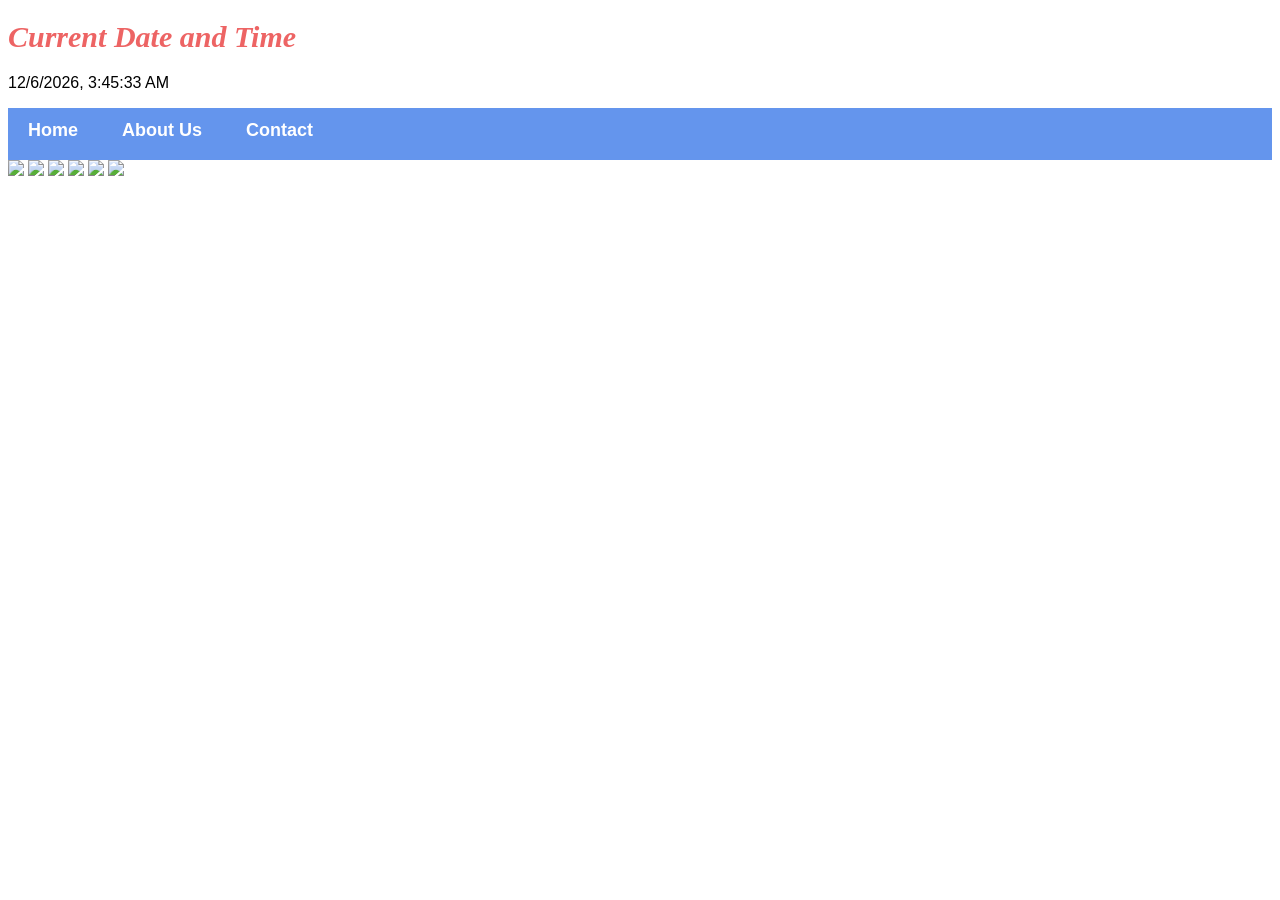
==== index.html @ 1e79cbae "Fix image paths and links, add script.js" ====
<!DOCTYPE html>
<html>
      <head>
           <link rel="stylesheet" href="style.css">
      </head>

      <body>
        <h1>Current Date and Time</h1>
    <p id="datetime"></p>

    <!-- Include JavaScript at the end of the body -->
    <script src="script.js"></script>
        <div id="menu">
     <a href="index.html">Home</a>
     <a href="about.html">About Us</a>
     <a href="contact.html">Contact</a>
</div>
          <div class="gallery">
            <a href="avenger-1.html"><img src="images/avengers_01.jpg" /></a>
            <a href="avenger-2.html"><img src="images/avengers_02.jpg" /></a>
            <a href="avenger-3.html"><img src="images/avengers_03.jpg" /></a>
            <a href="Avenger-4.html"><img src="images/avengers_04.jpg" /></a>
            <a href="Avenger-5.html"><img src="images/avengers_05.jpg" /></a>
            <a href="Avenger-6.html"><img src="images/avengers_06.jpg" /></a>
          </div>
      </body>
</html>
---- style.css ----
.gallery img{
    width: 100%;
}
h1{
    font-family: Impact, fantasy;
    text-align: left;
    font-size: 30px;
    color: rgb(237, 100, 100);
    font-style: italic;
}

.moving-text {
    display: inline-block;
    white-space: nowrap;
    overflow: hidden;
    animation: scroll-text 10s linear infinite;
}

@keyframes scroll-text {
    from {
        transform: translateX(100%);
    }
    to {
        transform: translateX(-100%);
    }
}

h2{
    font-family: Impact, fantasy;
    text-align: center;
    font-size: 30px;
    color: cornflowerblue;
    font-style: italic;
}

h4{
     font-family: Impact, fantasy;
    font-size: 20px;
    color: cornflowerblue;
    font-style: italic;
}

p{
    font-family: Helvetica, sans-serif;
}

#menu{
      width:100%;
      height:40px;
      background-color: cornflowerblue;
      padding-top: 12px;
}

#menu a{
      color:#ffffff;
      font-family: Helvetica, sans-serif;
      font-size: 18px;
      text-decoration:none;
      font-weight: 800;

      padding-left: 20px;
      padding-right: 20px;
}

#menu a:hover{
       color: #5077bd;
       }
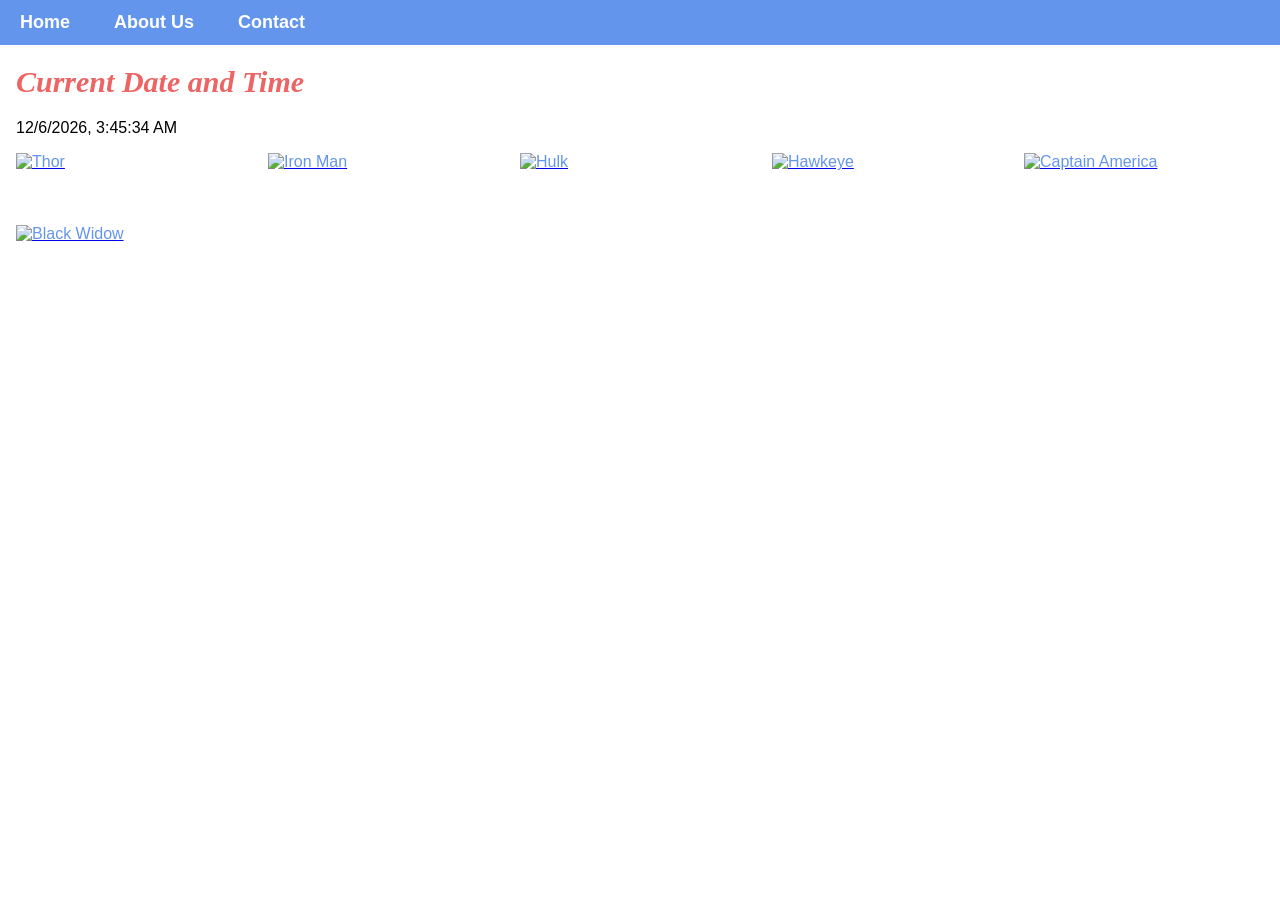
==== commit 7a601f78: "Add files via upload" ====
--- a/index.html
+++ b/index.html
@@ -1,27 +1,27 @@
-<!DOCTYPE html>
-<html>
-      <head>
-           <link rel="stylesheet" href="style.css">
-      </head>
-
-      <body>
-        <h1>Current Date and Time</h1>
-    <p id="datetime"></p>
-
-    <!-- Include JavaScript at the end of the body -->
-    <script src="script.js"></script>
-        <div id="menu">
-     <a href="index.html">Home</a>
-     <a href="about.html">About Us</a>
-     <a href="contact.html">Contact</a>
-</div>
-          <div class="gallery">
-            <a href="avenger-1.html"><img src="images/avengers_01.jpg" /></a>
-            <a href="avenger-2.html"><img src="images/avengers_02.jpg" /></a>
-            <a href="avenger-3.html"><img src="images/avengers_03.jpg" /></a>
-            <a href="Avenger-4.html"><img src="images/avengers_04.jpg" /></a>
-            <a href="Avenger-5.html"><img src="images/avengers_05.jpg" /></a>
-            <a href="Avenger-6.html"><img src="images/avengers_06.jpg" /></a>
-          </div>
-      </body>
-</html>+<!DOCTYPE html>
+<html lang="en">
+  <head>
+    <meta charset="UTF-8">
+    <meta name="viewport" content="width=device-width, initial-scale=1">
+    <title>Home | CompuKids</title>
+    <link rel="stylesheet" href="style.css">
+  </head>
+  <body>
+    <div id="menu">
+      <a href="index.html">Home</a>
+      <a href="about.html">About Us</a>
+      <a href="contact.html">Contact</a>
+    </div>
+    <h1>Current Date and Time</h1>
+    <p id="datetime"></p>
+    <div class="gallery">
+      <a href="avenger-1.html"><img src="images/avengers_01.jpg" alt="Thor"></a>
+      <a href="avenger-2.html"><img src="images/avengers_02.jpg" alt="Iron Man"></a>
+      <a href="avenger-3.html"><img src="images/avengers_03.jpg" alt="Hulk"></a>
+      <a href="Avenger-4.html"><img src="images/avengers_04.jpg" alt="Hawkeye"></a>
+      <a href="Avenger-5.html"><img src="images/avengers_05.jpg" alt="Captain America"></a>
+      <a href="Avenger-6.html"><img src="images/avengers_06.jpg" alt="Black Widow"></a>
+    </div>
+    <script src="script.js"></script>
+  </body>
+</html>
--- a/style.css
+++ b/style.css
@@ -1,67 +1,93 @@
-.gallery img{
-    width: 100%;
-}
-h1{
-    font-family: Impact, fantasy;
-    text-align: left;
-    font-size: 30px;
-    color: rgb(237, 100, 100);
-    font-style: italic;
-}
-
-.moving-text {
-    display: inline-block;
-    white-space: nowrap;
-    overflow: hidden;
-    animation: scroll-text 10s linear infinite;
-}
-
-@keyframes scroll-text {
-    from {
-        transform: translateX(100%);
-    }
-    to {
-        transform: translateX(-100%);
-    }
-}
-
-h2{
-    font-family: Impact, fantasy;
-    text-align: center;
-    font-size: 30px;
-    color: cornflowerblue;
-    font-style: italic;
-}
-
-h4{
-     font-family: Impact, fantasy;
-    font-size: 20px;
-    color: cornflowerblue;
-    font-style: italic;
-}
-
-p{
-    font-family: Helvetica, sans-serif;
-}
-
-#menu{
-      width:100%;
-      height:40px;
-      background-color: cornflowerblue;
-      padding-top: 12px;
-}
-
-#menu a{
-      color:#ffffff;
-      font-family: Helvetica, sans-serif;
-      font-size: 18px;
-      text-decoration:none;
-      font-weight: 800;
-
-      padding-left: 20px;
-      padding-right: 20px;
-}
-
-#menu a:hover{
-       color: #5077bd;
-       }
+body{
+    margin: 0;
+}
+
+body > *:not(#menu){
+    margin-left: 16px;
+    margin-right: 16px;
+}
+
+.gallery{
+    display: grid;
+    grid-template-columns: repeat(auto-fill, minmax(220px, 1fr));
+    gap: 12px;
+}
+
+.gallery.single{
+    grid-template-columns: 1fr;
+    max-width: 500px;
+}
+
+.gallery img{
+    width: 100%;
+    display: block;
+    min-height: 60px;
+    font-family: Helvetica, sans-serif;
+    color: cornflowerblue;
+}
+h1{
+    font-family: Impact, fantasy;
+    text-align: left;
+    font-size: 30px;
+    color: rgb(237, 100, 100);
+    font-style: italic;
+}
+
+.moving-text {
+    display: inline-block;
+    white-space: nowrap;
+    overflow: hidden;
+    animation: scroll-text 10s linear infinite;
+}
+
+@keyframes scroll-text {
+    from {
+        transform: translateX(100%);
+    }
+    to {
+        transform: translateX(-100%);
+    }
+}
+
+h2{
+    font-family: Impact, fantasy;
+    text-align: center;
+    font-size: 30px;
+    color: cornflowerblue;
+    font-style: italic;
+}
+
+h4{
+     font-family: Impact, fantasy;
+    font-size: 20px;
+    color: cornflowerblue;
+    font-style: italic;
+}
+
+p{
+    font-family: Helvetica, sans-serif;
+}
+
+#menu{
+      width:100%;
+      box-sizing: border-box;
+      min-height:40px;
+      padding-bottom: 12px;
+      background-color: cornflowerblue;
+      padding-top: 12px;
+}
+
+#menu a{
+      color:#ffffff;
+      font-family: Helvetica, sans-serif;
+      font-size: 18px;
+      text-decoration:none;
+      font-weight: 800;
+
+      padding-left: 20px;
+      padding-right: 20px;
+}
+
+#menu a:hover{
+       color: #5077bd;
+       }
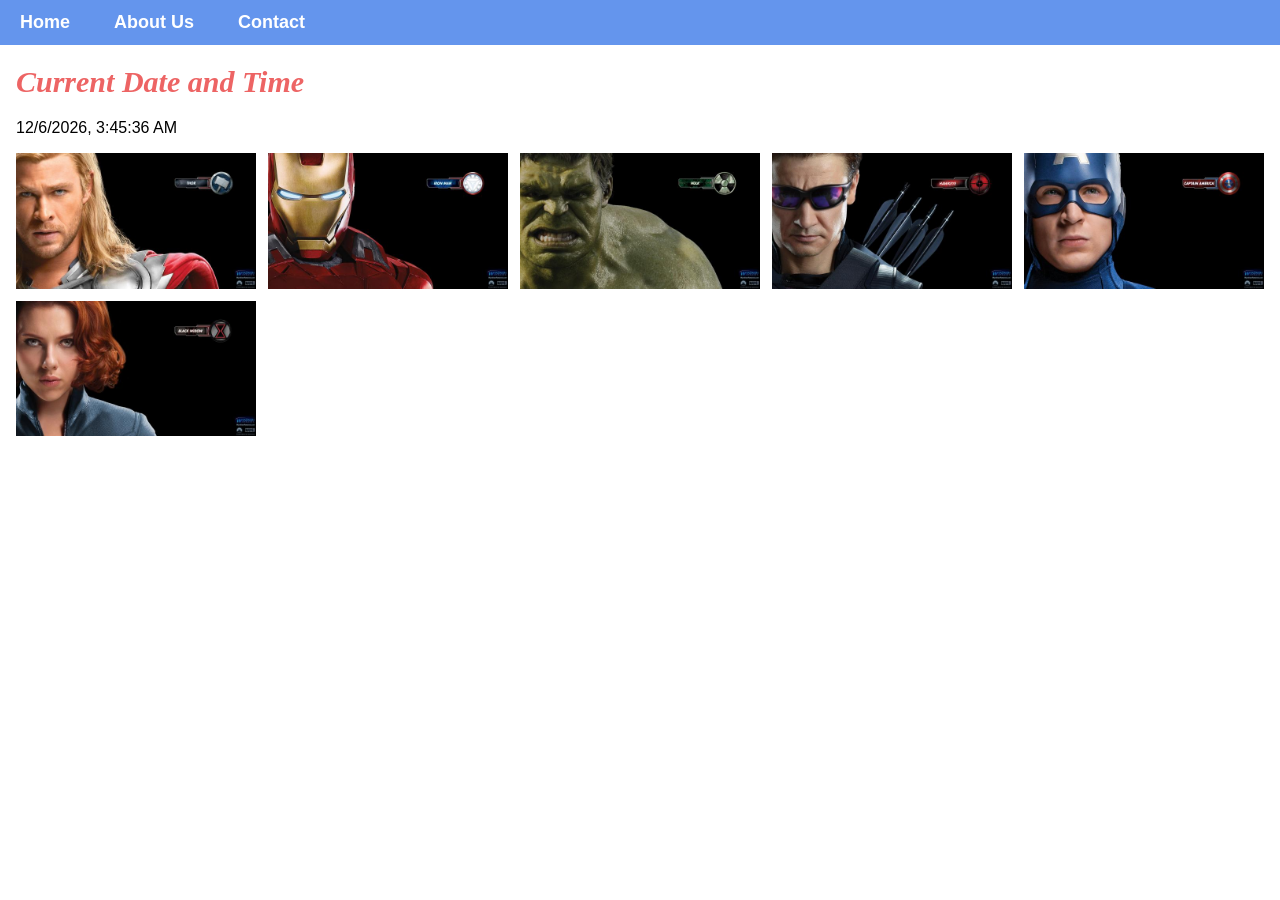
==== commit 3e4b112a: "Add files via upload" ====
--- a/index.html
+++ b/index.html
@@ -3,7 +3,8 @@
   <head>
     <meta charset="UTF-8">
     <meta name="viewport" content="width=device-width, initial-scale=1">
-    <title>Home | CompuKids</title>
+    <meta name="description" content="CompuKids is an app development company based in Durban, South Africa. Meet the Avengers and find out about us.">
+    <title>UKHEZO-COMPUKIDS</title>
     <link rel="stylesheet" href="style.css">
   </head>
   <body>
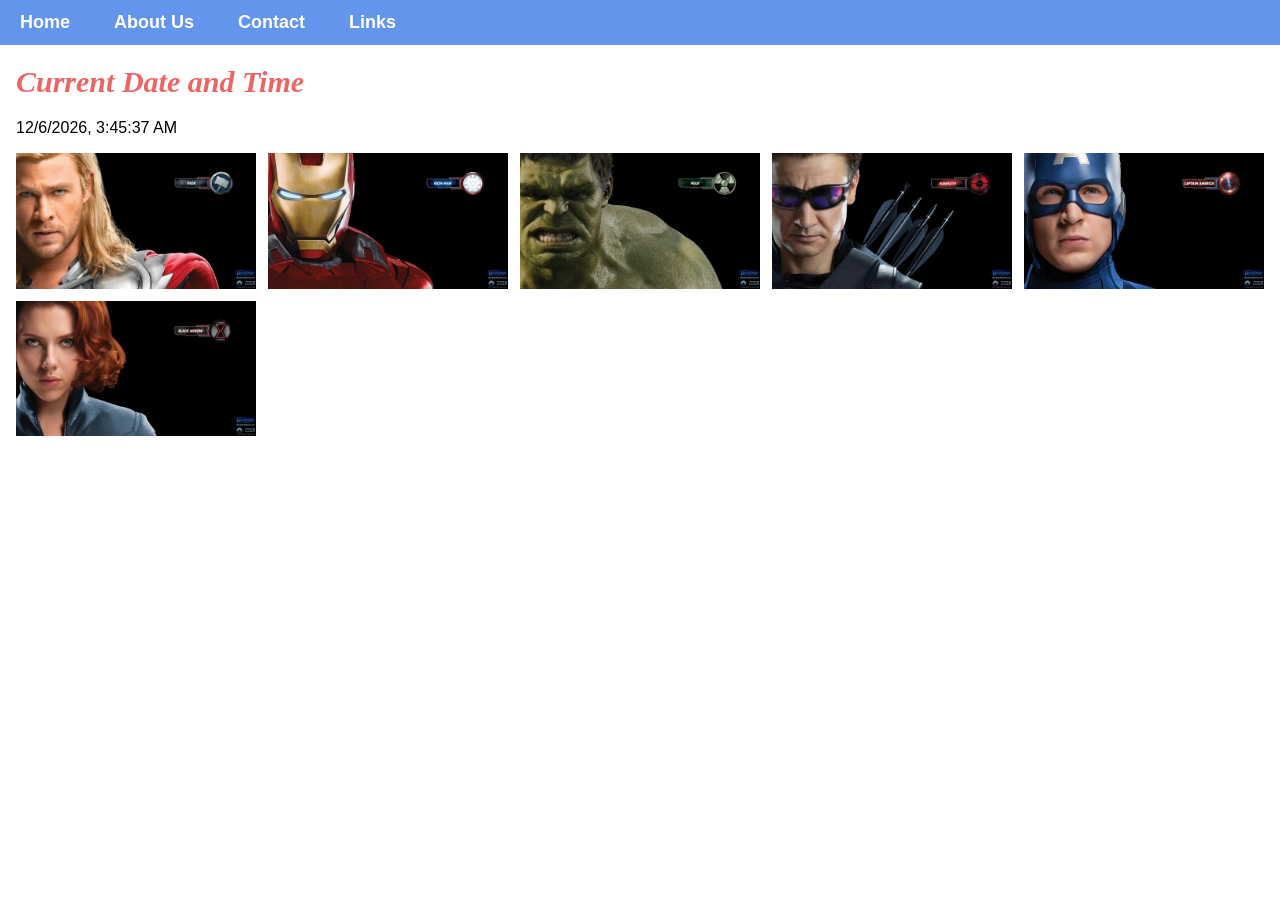
==== commit 56307807: "Fix site issues and add README with screenshots - Rename Avenger-4/5/6.html to lowercase so all hero" ====
--- a/index.html
+++ b/index.html
@@ -12,6 +12,7 @@
       <a href="index.html">Home</a>
       <a href="about.html">About Us</a>
       <a href="contact.html">Contact</a>
+      <a href="links.html">Links</a>
     </div>
     <h1>Current Date and Time</h1>
     <p id="datetime"></p>
@@ -19,9 +20,9 @@
       <a href="avenger-1.html"><img src="images/avengers_01.jpg" alt="Thor"></a>
       <a href="avenger-2.html"><img src="images/avengers_02.jpg" alt="Iron Man"></a>
       <a href="avenger-3.html"><img src="images/avengers_03.jpg" alt="Hulk"></a>
-      <a href="Avenger-4.html"><img src="images/avengers_04.jpg" alt="Hawkeye"></a>
-      <a href="Avenger-5.html"><img src="images/avengers_05.jpg" alt="Captain America"></a>
-      <a href="Avenger-6.html"><img src="images/avengers_06.jpg" alt="Black Widow"></a>
+      <a href="avenger-4.html"><img src="images/avengers_04.jpg" alt="Hawkeye"></a>
+      <a href="avenger-5.html"><img src="images/avengers_05.jpg" alt="Captain America"></a>
+      <a href="avenger-6.html"><img src="images/avengers_06.jpg" alt="Black Widow"></a>
     </div>
     <script src="script.js"></script>
   </body>
--- a/style.css
+++ b/style.css
@@ -33,16 +33,24 @@
     font-style: italic;
 }
 
+.marquee {
+    overflow: hidden;
+}
+
 .moving-text {
     display: inline-block;
     white-space: nowrap;
-    overflow: hidden;
-    animation: scroll-text 10s linear infinite;
+    padding-left: 100%;
+    animation: scroll-text 12s linear infinite;
+}
+
+.moving-text.reverse {
+    animation-direction: reverse;
 }
 
 @keyframes scroll-text {
     from {
-        transform: translateX(100%);
+        transform: translateX(0);
     }
     to {
         transform: translateX(-100%);
@@ -89,5 +97,6 @@
 }
 
 #menu a:hover{
-       color: #5077bd;
+       color: #1d3c78;
+       text-decoration: underline;
        }
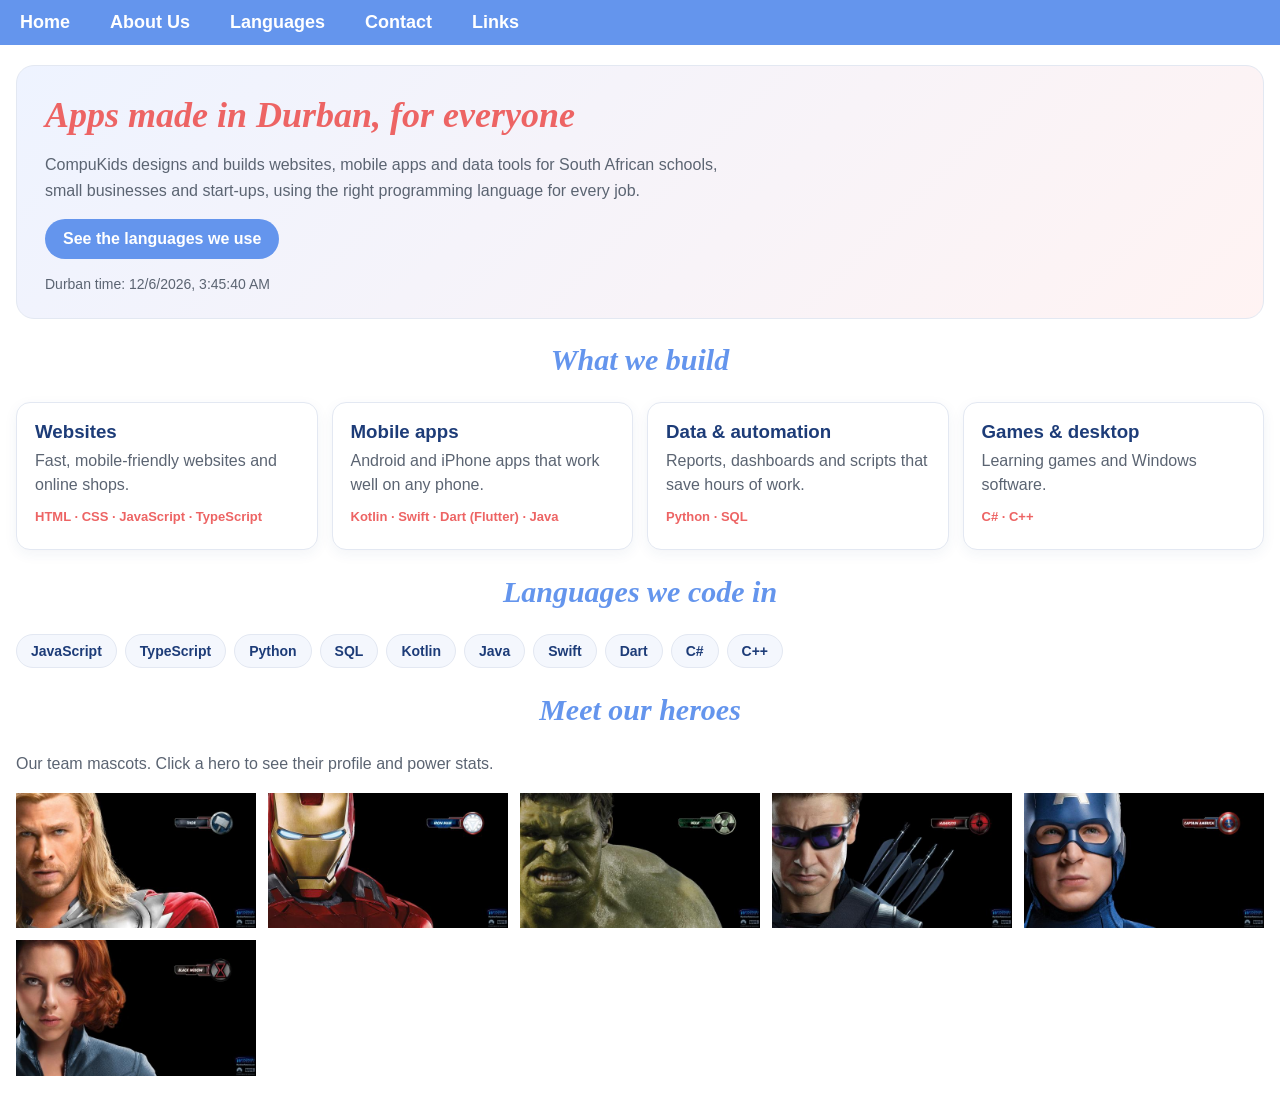
==== commit d4445624: "Add Programming Languages page and fill out home, about and links - languages.html: 10 languages wit" ====
--- a/index.html
+++ b/index.html
@@ -8,14 +8,61 @@
     <link rel="stylesheet" href="style.css">
   </head>
   <body>
-    <div id="menu">
+    <nav id="menu" aria-label="Main menu">
       <a href="index.html">Home</a>
       <a href="about.html">About Us</a>
+      <a href="languages.html">Languages</a>
       <a href="contact.html">Contact</a>
       <a href="links.html">Links</a>
+    </nav>
+    <header class="hero-banner">
+      <h1>Apps made in Durban, for everyone</h1>
+      <p>CompuKids designs and builds websites, mobile apps and data tools for South African schools,
+        small businesses and start-ups, using the right programming language for every job.</p>
+      <a class="button" href="languages.html">See the languages we use</a>
+      <p class="clock">Durban time: <span id="datetime"></span></p>
+    </header>
+
+    <h2>What we build</h2>
+    <div class="services">
+      <section class="service">
+        <h3>Websites</h3>
+        <p>Fast, mobile-friendly websites and online shops.</p>
+        <p class="stack">HTML &middot; CSS &middot; JavaScript &middot; TypeScript</p>
+      </section>
+      <section class="service">
+        <h3>Mobile apps</h3>
+        <p>Android and iPhone apps that work well on any phone.</p>
+        <p class="stack">Kotlin &middot; Swift &middot; Dart (Flutter) &middot; Java</p>
+      </section>
+      <section class="service">
+        <h3>Data &amp; automation</h3>
+        <p>Reports, dashboards and scripts that save hours of work.</p>
+        <p class="stack">Python &middot; SQL</p>
+      </section>
+      <section class="service">
+        <h3>Games &amp; desktop</h3>
+        <p>Learning games and Windows software.</p>
+        <p class="stack">C# &middot; C++</p>
+      </section>
     </div>
-    <h1>Current Date and Time</h1>
-    <p id="datetime"></p>
+
+    <h2>Languages we code in</h2>
+    <div class="chips">
+      <a class="chip" href="languages.html#javascript">JavaScript</a>
+      <a class="chip" href="languages.html#typescript">TypeScript</a>
+      <a class="chip" href="languages.html#python">Python</a>
+      <a class="chip" href="languages.html#sql">SQL</a>
+      <a class="chip" href="languages.html#kotlin">Kotlin</a>
+      <a class="chip" href="languages.html#java">Java</a>
+      <a class="chip" href="languages.html#swift">Swift</a>
+      <a class="chip" href="languages.html#dart">Dart</a>
+      <a class="chip" href="languages.html#csharp">C#</a>
+      <a class="chip" href="languages.html#cpp">C++</a>
+    </div>
+
+    <h2>Meet our heroes</h2>
+    <p class="intro">Our team mascots. Click a hero to see their profile and power stats.</p>
     <div class="gallery">
       <a href="avenger-1.html"><img src="images/avengers_01.jpg" alt="Thor"></a>
       <a href="avenger-2.html"><img src="images/avengers_02.jpg" alt="Iron Man"></a>
--- a/style.css
+++ b/style.css
@@ -100,3 +100,373 @@
        color: #1d3c78;
        text-decoration: underline;
        }
+
+/* ---------- Shared content blocks ---------- */
+:root{
+    --blue: cornflowerblue;
+    --navy: #1d3c78;
+    --red: rgb(237, 100, 100);
+    --ink: #1f2937;
+    --muted: #5b6472;
+    --line: #e3e8f2;
+    --soft: #f4f7fd;
+}
+
+body{
+    color: var(--ink);
+}
+
+main, .intro, .lang-count{
+    font-family: Helvetica, sans-serif;
+}
+
+.intro{
+    max-width: 760px;
+    color: var(--muted);
+    line-height: 1.6;
+}
+
+h3{
+    font-family: Helvetica, sans-serif;
+    margin: 0 0 6px;
+    color: var(--navy);
+}
+
+ul, ol{
+    font-family: Helvetica, sans-serif;
+    line-height: 1.7;
+}
+
+#menu{
+    display: flex;
+    flex-wrap: wrap;
+    row-gap: 6px;
+}
+
+/* ---------- Home ---------- */
+.hero-banner{
+    margin: 20px 16px 8px;
+    padding: 28px 28px 22px;
+    border-radius: 18px;
+    background: linear-gradient(135deg, #eef3ff, #fff3f3);
+    border: 1px solid var(--line);
+}
+
+.hero-banner h1{
+    margin: 0 0 10px;
+    font-size: 36px;
+}
+
+.hero-banner p{
+    max-width: 680px;
+    line-height: 1.6;
+    color: var(--muted);
+}
+
+.clock{
+    font-size: 14px;
+    margin-bottom: 0;
+}
+
+.button{
+    display: inline-block;
+    padding: 11px 18px;
+    border-radius: 999px;
+    background: var(--blue);
+    color: #fff;
+    font-family: Helvetica, sans-serif;
+    font-weight: 700;
+    text-decoration: none;
+}
+
+.button:hover{
+    background: var(--navy);
+}
+
+.services{
+    display: grid;
+    grid-template-columns: repeat(auto-fit, minmax(210px, 1fr));
+    gap: 14px;
+}
+
+.service, .panel{
+    padding: 18px;
+    border: 1px solid var(--line);
+    border-radius: 14px;
+    background: #fff;
+    box-shadow: 0 4px 14px rgba(29, 60, 120, 0.06);
+}
+
+.service p{
+    margin: 4px 0;
+    color: var(--muted);
+    line-height: 1.5;
+}
+
+.service .stack{
+    margin-top: 10px;
+    font-size: 13px;
+    font-weight: 700;
+    color: var(--red);
+}
+
+.chips{
+    display: flex;
+    flex-wrap: wrap;
+    gap: 8px;
+}
+
+.chip{
+    padding: 8px 14px;
+    border-radius: 999px;
+    border: 1px solid var(--line);
+    background: var(--soft);
+    color: var(--navy);
+    font-family: Helvetica, sans-serif;
+    font-weight: 700;
+    font-size: 14px;
+    text-decoration: none;
+}
+
+.chip:hover{
+    background: var(--blue);
+    color: #fff;
+}
+
+.gallery{
+    margin-bottom: 32px;
+}
+
+/* ---------- About ---------- */
+.about-grid{
+    display: grid;
+    grid-template-columns: repeat(auto-fit, minmax(240px, 1fr));
+    gap: 14px;
+    margin-top: 20px;
+}
+
+.panel p, .panel ul{
+    color: var(--muted);
+    line-height: 1.6;
+    margin: 0;
+}
+
+.panel ul{
+    padding-left: 18px;
+}
+
+.steps{
+    max-width: 720px;
+    margin: 0 auto;
+    padding-left: 20px;
+}
+
+.steps li{
+    margin-bottom: 6px;
+}
+
+.stats{
+    display: flex;
+    flex-wrap: wrap;
+    justify-content: center;
+    gap: 14px;
+    margin: 28px 16px 40px;
+    font-family: Helvetica, sans-serif;
+}
+
+.stats div{
+    min-width: 160px;
+    padding: 16px;
+    text-align: center;
+    border-radius: 14px;
+    background: var(--soft);
+}
+
+.stats .num{
+    display: block;
+    font-family: Impact, fantasy;
+    font-size: 34px;
+    color: var(--red);
+}
+
+.stats span:last-child{
+    color: var(--muted);
+}
+
+/* ---------- Links ---------- */
+.link-list a{
+    color: var(--navy);
+}
+
+/* ---------- Languages ---------- */
+.filters{
+    display: flex;
+    flex-wrap: wrap;
+    gap: 8px;
+    margin: 16px 16px 6px;
+}
+
+.filter{
+    padding: 8px 16px;
+    border: 2px solid var(--blue);
+    border-radius: 999px;
+    background: #fff;
+    color: var(--navy);
+    font: 700 14px Helvetica, sans-serif;
+    cursor: pointer;
+}
+
+.filter:hover, .filter.active{
+    background: var(--blue);
+    color: #fff;
+}
+
+.lang-count{
+    font-size: 13px;
+    color: var(--muted);
+}
+
+.lang-grid{
+    display: grid;
+    grid-template-columns: repeat(auto-fill, minmax(290px, 1fr));
+    gap: 16px;
+    margin-bottom: 40px;
+}
+
+.lang-card{
+    display: flex;
+    flex-direction: column;
+    overflow: hidden;
+    border: 1px solid var(--line);
+    border-radius: 16px;
+    background: #fff;
+    box-shadow: 0 4px 14px rgba(29, 60, 120, 0.06);
+    font-family: Helvetica, sans-serif;
+    scroll-margin-top: 16px;
+}
+
+.lang-card[hidden]{
+    display: none;
+}
+
+.lang-card:target{
+    outline: 3px solid var(--red);
+}
+
+.lang-head{
+    display: flex;
+    align-items: center;
+    gap: 12px;
+    padding: 14px 16px;
+}
+
+.lang-head h3{
+    color: inherit;
+    margin: 0;
+}
+
+.lang-badge{
+    min-width: 44px;
+    height: 44px;
+    padding: 0 6px;
+    box-sizing: border-box;
+    display: grid;
+    place-items: center;
+    border-radius: 12px;
+    background: rgba(255, 255, 255, 0.22);
+    font-weight: 800;
+    font-size: 15px;
+}
+
+.lang-meta{
+    font-size: 12px;
+    opacity: 0.9;
+}
+
+.lang-body{
+    display: flex;
+    flex-direction: column;
+    gap: 2px;
+    padding: 14px 16px 16px;
+    flex: 1;
+}
+
+.lang-body p{
+    margin: 4px 0;
+    font-size: 14px;
+    line-height: 1.5;
+    color: var(--muted);
+}
+
+.lang-body b{
+    color: var(--ink);
+}
+
+.lang-tagline{
+    font-weight: 700;
+    color: var(--ink) !important;
+}
+
+.level{
+    display: inline-block;
+    padding: 1px 8px;
+    border-radius: 999px;
+    background: var(--soft);
+    color: var(--navy);
+    font-size: 12px;
+    font-weight: 700;
+}
+
+details{
+    margin-top: 8px;
+}
+
+summary{
+    cursor: pointer;
+    font-weight: 700;
+    color: var(--navy);
+    font-size: 14px;
+}
+
+summary .file{
+    font: 12px ui-monospace, Consolas, monospace;
+    color: var(--muted);
+    margin-left: 4px;
+}
+
+pre{
+    margin: 8px 0 0;
+    padding: 12px;
+    overflow-x: auto;
+    border-radius: 10px;
+    background: #1e2433;
+    color: #e6edf7;
+    font: 13px/1.5 ui-monospace, Consolas, "Courier New", monospace;
+}
+
+.learn{
+    margin-top: auto;
+    padding-top: 10px;
+    color: var(--red);
+    font-weight: 700;
+    font-size: 14px;
+    text-decoration: none;
+}
+
+.learn:hover{
+    text-decoration: underline;
+}
+
+@media (max-width: 520px){
+    #menu a{
+        padding-left: 12px;
+        padding-right: 12px;
+        font-size: 16px;
+    }
+    .hero-banner{
+        padding: 20px;
+    }
+    .hero-banner h1{
+        font-size: 28px;
+    }
+}
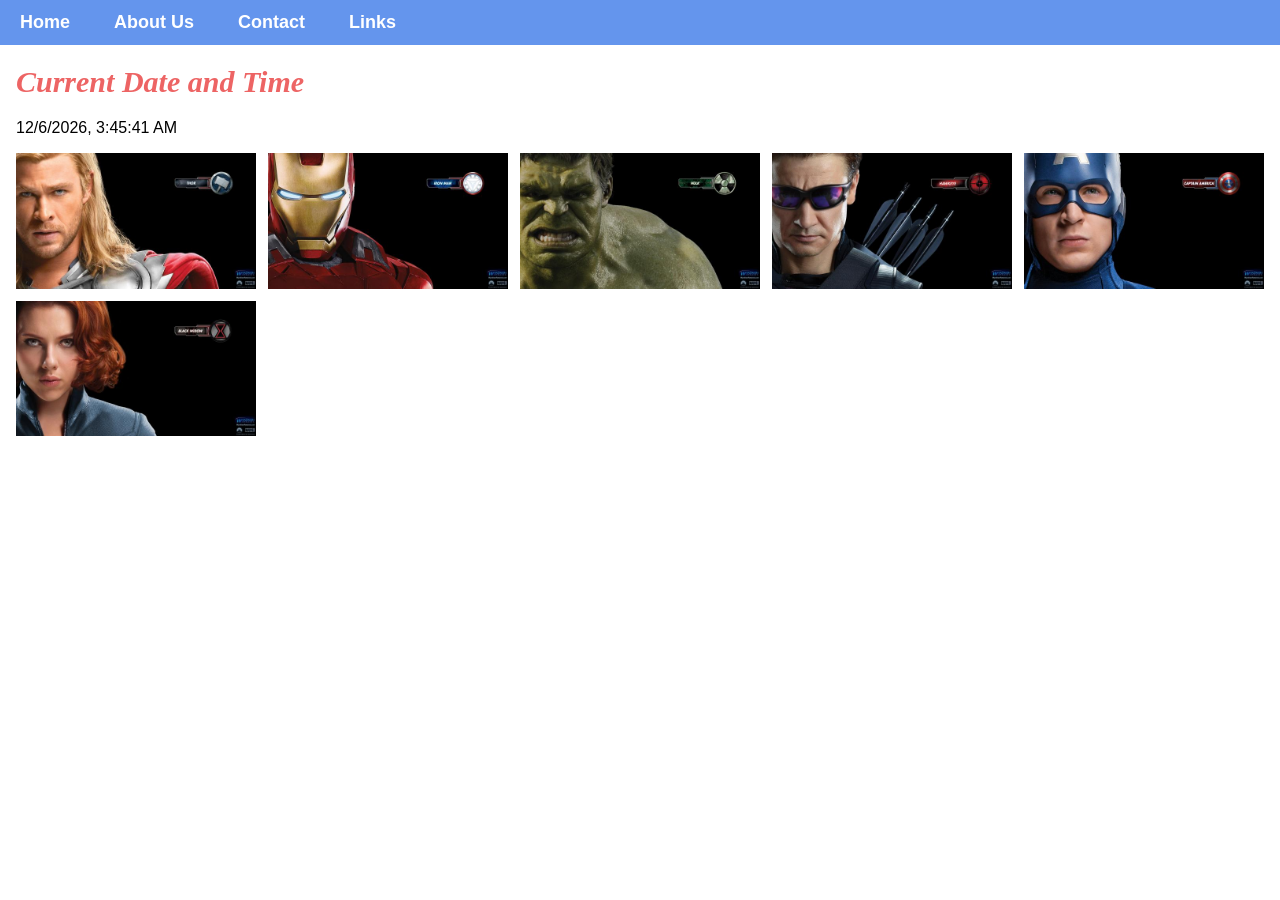
==== commit cc13a163: "Revert "Add Programming Languages page and fill out home, about and links" This reverts commit d4445" ====
--- a/index.html
+++ b/index.html
@@ -8,61 +8,14 @@
     <link rel="stylesheet" href="style.css">
   </head>
   <body>
-    <nav id="menu" aria-label="Main menu">
+    <div id="menu">
       <a href="index.html">Home</a>
       <a href="about.html">About Us</a>
-      <a href="languages.html">Languages</a>
       <a href="contact.html">Contact</a>
       <a href="links.html">Links</a>
-    </nav>
-    <header class="hero-banner">
-      <h1>Apps made in Durban, for everyone</h1>
-      <p>CompuKids designs and builds websites, mobile apps and data tools for South African schools,
-        small businesses and start-ups, using the right programming language for every job.</p>
-      <a class="button" href="languages.html">See the languages we use</a>
-      <p class="clock">Durban time: <span id="datetime"></span></p>
-    </header>
-
-    <h2>What we build</h2>
-    <div class="services">
-      <section class="service">
-        <h3>Websites</h3>
-        <p>Fast, mobile-friendly websites and online shops.</p>
-        <p class="stack">HTML &middot; CSS &middot; JavaScript &middot; TypeScript</p>
-      </section>
-      <section class="service">
-        <h3>Mobile apps</h3>
-        <p>Android and iPhone apps that work well on any phone.</p>
-        <p class="stack">Kotlin &middot; Swift &middot; Dart (Flutter) &middot; Java</p>
-      </section>
-      <section class="service">
-        <h3>Data &amp; automation</h3>
-        <p>Reports, dashboards and scripts that save hours of work.</p>
-        <p class="stack">Python &middot; SQL</p>
-      </section>
-      <section class="service">
-        <h3>Games &amp; desktop</h3>
-        <p>Learning games and Windows software.</p>
-        <p class="stack">C# &middot; C++</p>
-      </section>
     </div>
-
-    <h2>Languages we code in</h2>
-    <div class="chips">
-      <a class="chip" href="languages.html#javascript">JavaScript</a>
-      <a class="chip" href="languages.html#typescript">TypeScript</a>
-      <a class="chip" href="languages.html#python">Python</a>
-      <a class="chip" href="languages.html#sql">SQL</a>
-      <a class="chip" href="languages.html#kotlin">Kotlin</a>
-      <a class="chip" href="languages.html#java">Java</a>
-      <a class="chip" href="languages.html#swift">Swift</a>
-      <a class="chip" href="languages.html#dart">Dart</a>
-      <a class="chip" href="languages.html#csharp">C#</a>
-      <a class="chip" href="languages.html#cpp">C++</a>
-    </div>
-
-    <h2>Meet our heroes</h2>
-    <p class="intro">Our team mascots. Click a hero to see their profile and power stats.</p>
+    <h1>Current Date and Time</h1>
+    <p id="datetime"></p>
     <div class="gallery">
       <a href="avenger-1.html"><img src="images/avengers_01.jpg" alt="Thor"></a>
       <a href="avenger-2.html"><img src="images/avengers_02.jpg" alt="Iron Man"></a>
--- a/style.css
+++ b/style.css
@@ -100,373 +100,3 @@
        color: #1d3c78;
        text-decoration: underline;
        }
-
-/* ---------- Shared content blocks ---------- */
-:root{
-    --blue: cornflowerblue;
-    --navy: #1d3c78;
-    --red: rgb(237, 100, 100);
-    --ink: #1f2937;
-    --muted: #5b6472;
-    --line: #e3e8f2;
-    --soft: #f4f7fd;
-}
-
-body{
-    color: var(--ink);
-}
-
-main, .intro, .lang-count{
-    font-family: Helvetica, sans-serif;
-}
-
-.intro{
-    max-width: 760px;
-    color: var(--muted);
-    line-height: 1.6;
-}
-
-h3{
-    font-family: Helvetica, sans-serif;
-    margin: 0 0 6px;
-    color: var(--navy);
-}
-
-ul, ol{
-    font-family: Helvetica, sans-serif;
-    line-height: 1.7;
-}
-
-#menu{
-    display: flex;
-    flex-wrap: wrap;
-    row-gap: 6px;
-}
-
-/* ---------- Home ---------- */
-.hero-banner{
-    margin: 20px 16px 8px;
-    padding: 28px 28px 22px;
-    border-radius: 18px;
-    background: linear-gradient(135deg, #eef3ff, #fff3f3);
-    border: 1px solid var(--line);
-}
-
-.hero-banner h1{
-    margin: 0 0 10px;
-    font-size: 36px;
-}
-
-.hero-banner p{
-    max-width: 680px;
-    line-height: 1.6;
-    color: var(--muted);
-}
-
-.clock{
-    font-size: 14px;
-    margin-bottom: 0;
-}
-
-.button{
-    display: inline-block;
-    padding: 11px 18px;
-    border-radius: 999px;
-    background: var(--blue);
-    color: #fff;
-    font-family: Helvetica, sans-serif;
-    font-weight: 700;
-    text-decoration: none;
-}
-
-.button:hover{
-    background: var(--navy);
-}
-
-.services{
-    display: grid;
-    grid-template-columns: repeat(auto-fit, minmax(210px, 1fr));
-    gap: 14px;
-}
-
-.service, .panel{
-    padding: 18px;
-    border: 1px solid var(--line);
-    border-radius: 14px;
-    background: #fff;
-    box-shadow: 0 4px 14px rgba(29, 60, 120, 0.06);
-}
-
-.service p{
-    margin: 4px 0;
-    color: var(--muted);
-    line-height: 1.5;
-}
-
-.service .stack{
-    margin-top: 10px;
-    font-size: 13px;
-    font-weight: 700;
-    color: var(--red);
-}
-
-.chips{
-    display: flex;
-    flex-wrap: wrap;
-    gap: 8px;
-}
-
-.chip{
-    padding: 8px 14px;
-    border-radius: 999px;
-    border: 1px solid var(--line);
-    background: var(--soft);
-    color: var(--navy);
-    font-family: Helvetica, sans-serif;
-    font-weight: 700;
-    font-size: 14px;
-    text-decoration: none;
-}
-
-.chip:hover{
-    background: var(--blue);
-    color: #fff;
-}
-
-.gallery{
-    margin-bottom: 32px;
-}
-
-/* ---------- About ---------- */
-.about-grid{
-    display: grid;
-    grid-template-columns: repeat(auto-fit, minmax(240px, 1fr));
-    gap: 14px;
-    margin-top: 20px;
-}
-
-.panel p, .panel ul{
-    color: var(--muted);
-    line-height: 1.6;
-    margin: 0;
-}
-
-.panel ul{
-    padding-left: 18px;
-}
-
-.steps{
-    max-width: 720px;
-    margin: 0 auto;
-    padding-left: 20px;
-}
-
-.steps li{
-    margin-bottom: 6px;
-}
-
-.stats{
-    display: flex;
-    flex-wrap: wrap;
-    justify-content: center;
-    gap: 14px;
-    margin: 28px 16px 40px;
-    font-family: Helvetica, sans-serif;
-}
-
-.stats div{
-    min-width: 160px;
-    padding: 16px;
-    text-align: center;
-    border-radius: 14px;
-    background: var(--soft);
-}
-
-.stats .num{
-    display: block;
-    font-family: Impact, fantasy;
-    font-size: 34px;
-    color: var(--red);
-}
-
-.stats span:last-child{
-    color: var(--muted);
-}
-
-/* ---------- Links ---------- */
-.link-list a{
-    color: var(--navy);
-}
-
-/* ---------- Languages ---------- */
-.filters{
-    display: flex;
-    flex-wrap: wrap;
-    gap: 8px;
-    margin: 16px 16px 6px;
-}
-
-.filter{
-    padding: 8px 16px;
-    border: 2px solid var(--blue);
-    border-radius: 999px;
-    background: #fff;
-    color: var(--navy);
-    font: 700 14px Helvetica, sans-serif;
-    cursor: pointer;
-}
-
-.filter:hover, .filter.active{
-    background: var(--blue);
-    color: #fff;
-}
-
-.lang-count{
-    font-size: 13px;
-    color: var(--muted);
-}
-
-.lang-grid{
-    display: grid;
-    grid-template-columns: repeat(auto-fill, minmax(290px, 1fr));
-    gap: 16px;
-    margin-bottom: 40px;
-}
-
-.lang-card{
-    display: flex;
-    flex-direction: column;
-    overflow: hidden;
-    border: 1px solid var(--line);
-    border-radius: 16px;
-    background: #fff;
-    box-shadow: 0 4px 14px rgba(29, 60, 120, 0.06);
-    font-family: Helvetica, sans-serif;
-    scroll-margin-top: 16px;
-}
-
-.lang-card[hidden]{
-    display: none;
-}
-
-.lang-card:target{
-    outline: 3px solid var(--red);
-}
-
-.lang-head{
-    display: flex;
-    align-items: center;
-    gap: 12px;
-    padding: 14px 16px;
-}
-
-.lang-head h3{
-    color: inherit;
-    margin: 0;
-}
-
-.lang-badge{
-    min-width: 44px;
-    height: 44px;
-    padding: 0 6px;
-    box-sizing: border-box;
-    display: grid;
-    place-items: center;
-    border-radius: 12px;
-    background: rgba(255, 255, 255, 0.22);
-    font-weight: 800;
-    font-size: 15px;
-}
-
-.lang-meta{
-    font-size: 12px;
-    opacity: 0.9;
-}
-
-.lang-body{
-    display: flex;
-    flex-direction: column;
-    gap: 2px;
-    padding: 14px 16px 16px;
-    flex: 1;
-}
-
-.lang-body p{
-    margin: 4px 0;
-    font-size: 14px;
-    line-height: 1.5;
-    color: var(--muted);
-}
-
-.lang-body b{
-    color: var(--ink);
-}
-
-.lang-tagline{
-    font-weight: 700;
-    color: var(--ink) !important;
-}
-
-.level{
-    display: inline-block;
-    padding: 1px 8px;
-    border-radius: 999px;
-    background: var(--soft);
-    color: var(--navy);
-    font-size: 12px;
-    font-weight: 700;
-}
-
-details{
-    margin-top: 8px;
-}
-
-summary{
-    cursor: pointer;
-    font-weight: 700;
-    color: var(--navy);
-    font-size: 14px;
-}
-
-summary .file{
-    font: 12px ui-monospace, Consolas, monospace;
-    color: var(--muted);
-    margin-left: 4px;
-}
-
-pre{
-    margin: 8px 0 0;
-    padding: 12px;
-    overflow-x: auto;
-    border-radius: 10px;
-    background: #1e2433;
-    color: #e6edf7;
-    font: 13px/1.5 ui-monospace, Consolas, "Courier New", monospace;
-}
-
-.learn{
-    margin-top: auto;
-    padding-top: 10px;
-    color: var(--red);
-    font-weight: 700;
-    font-size: 14px;
-    text-decoration: none;
-}
-
-.learn:hover{
-    text-decoration: underline;
-}
-
-@media (max-width: 520px){
-    #menu a{
-        padding-left: 12px;
-        padding-right: 12px;
-        font-size: 16px;
-    }
-    .hero-banner{
-        padding: 20px;
-    }
-    .hero-banner h1{
-        font-size: 28px;
-    }
-}
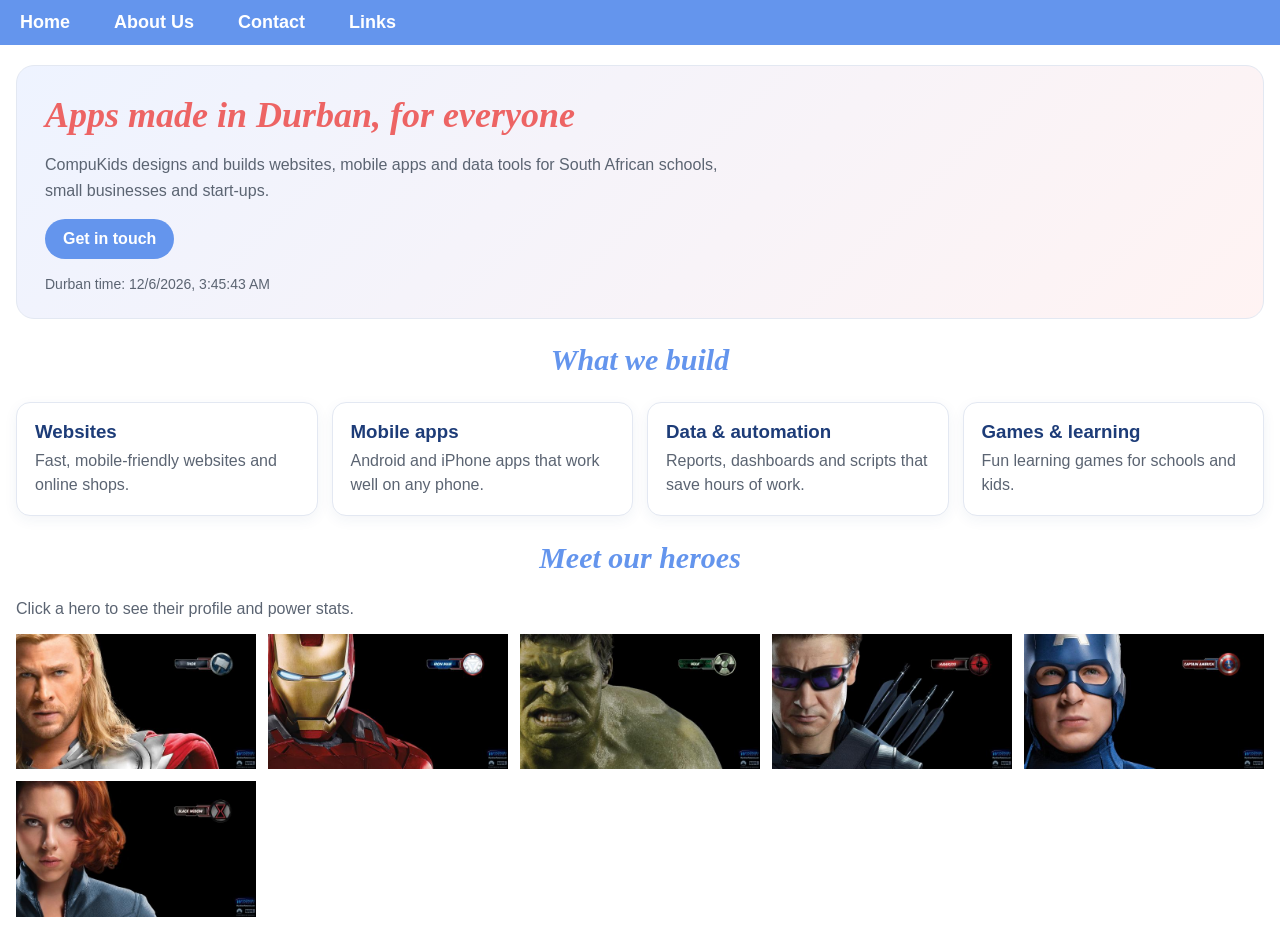
==== commit 3fa849d5: "Give the home page a welcome banner and a "What we build" section Co-Authored-By: Claude Opus 5.5 <n" ====
--- a/index.html
+++ b/index.html
@@ -14,8 +14,36 @@
       <a href="contact.html">Contact</a>
       <a href="links.html">Links</a>
     </div>
-    <h1>Current Date and Time</h1>
-    <p id="datetime"></p>
+    <header class="hero-banner">
+      <h1>Apps made in Durban, for everyone</h1>
+      <p>CompuKids designs and builds websites, mobile apps and data tools for South African schools,
+        small businesses and start-ups.</p>
+      <a class="button" href="contact.html">Get in touch</a>
+      <p class="clock">Durban time: <span id="datetime"></span></p>
+    </header>
+
+    <h2>What we build</h2>
+    <div class="services">
+      <section class="service">
+        <h3>Websites</h3>
+        <p>Fast, mobile-friendly websites and online shops.</p>
+      </section>
+      <section class="service">
+        <h3>Mobile apps</h3>
+        <p>Android and iPhone apps that work well on any phone.</p>
+      </section>
+      <section class="service">
+        <h3>Data &amp; automation</h3>
+        <p>Reports, dashboards and scripts that save hours of work.</p>
+      </section>
+      <section class="service">
+        <h3>Games &amp; learning</h3>
+        <p>Fun learning games for schools and kids.</p>
+      </section>
+    </div>
+
+    <h2>Meet our heroes</h2>
+    <p class="intro">Click a hero to see their profile and power stats.</p>
     <div class="gallery">
       <a href="avenger-1.html"><img src="images/avengers_01.jpg" alt="Thor"></a>
       <a href="avenger-2.html"><img src="images/avengers_02.jpg" alt="Iron Man"></a>
--- a/style.css
+++ b/style.css
@@ -100,3 +100,86 @@
        color: #1d3c78;
        text-decoration: underline;
        }
+
+/* ---------- Home page ---------- */
+.hero-banner{
+    margin: 20px 16px 8px;
+    padding: 28px 28px 22px;
+    border-radius: 18px;
+    background: linear-gradient(135deg, #eef3ff, #fff3f3);
+    border: 1px solid #e3e8f2;
+}
+
+.hero-banner h1{
+    margin: 0 0 10px;
+    font-size: 36px;
+}
+
+.hero-banner p{
+    max-width: 680px;
+    line-height: 1.6;
+    color: #5b6472;
+}
+
+.clock{
+    font-size: 14px;
+    margin-bottom: 0;
+}
+
+.button{
+    display: inline-block;
+    padding: 11px 18px;
+    border-radius: 999px;
+    background: cornflowerblue;
+    color: #fff;
+    font-family: Helvetica, sans-serif;
+    font-weight: 700;
+    text-decoration: none;
+}
+
+.button:hover{
+    background: #1d3c78;
+}
+
+.services{
+    display: grid;
+    grid-template-columns: repeat(auto-fit, minmax(210px, 1fr));
+    gap: 14px;
+}
+
+.service{
+    padding: 18px;
+    border: 1px solid #e3e8f2;
+    border-radius: 14px;
+    background: #fff;
+    box-shadow: 0 4px 14px rgba(29, 60, 120, 0.06);
+}
+
+.service h3{
+    margin: 0 0 6px;
+    font-family: Helvetica, sans-serif;
+    color: #1d3c78;
+}
+
+.service p{
+    margin: 0;
+    color: #5b6472;
+    line-height: 1.5;
+}
+
+.intro{
+    color: #5b6472;
+}
+
+.gallery{
+    margin-bottom: 32px;
+}
+
+@media (max-width: 520px){
+    .hero-banner{
+        padding: 20px;
+    }
+    .hero-banner h1{
+        font-size: 28px;
+    }
+}
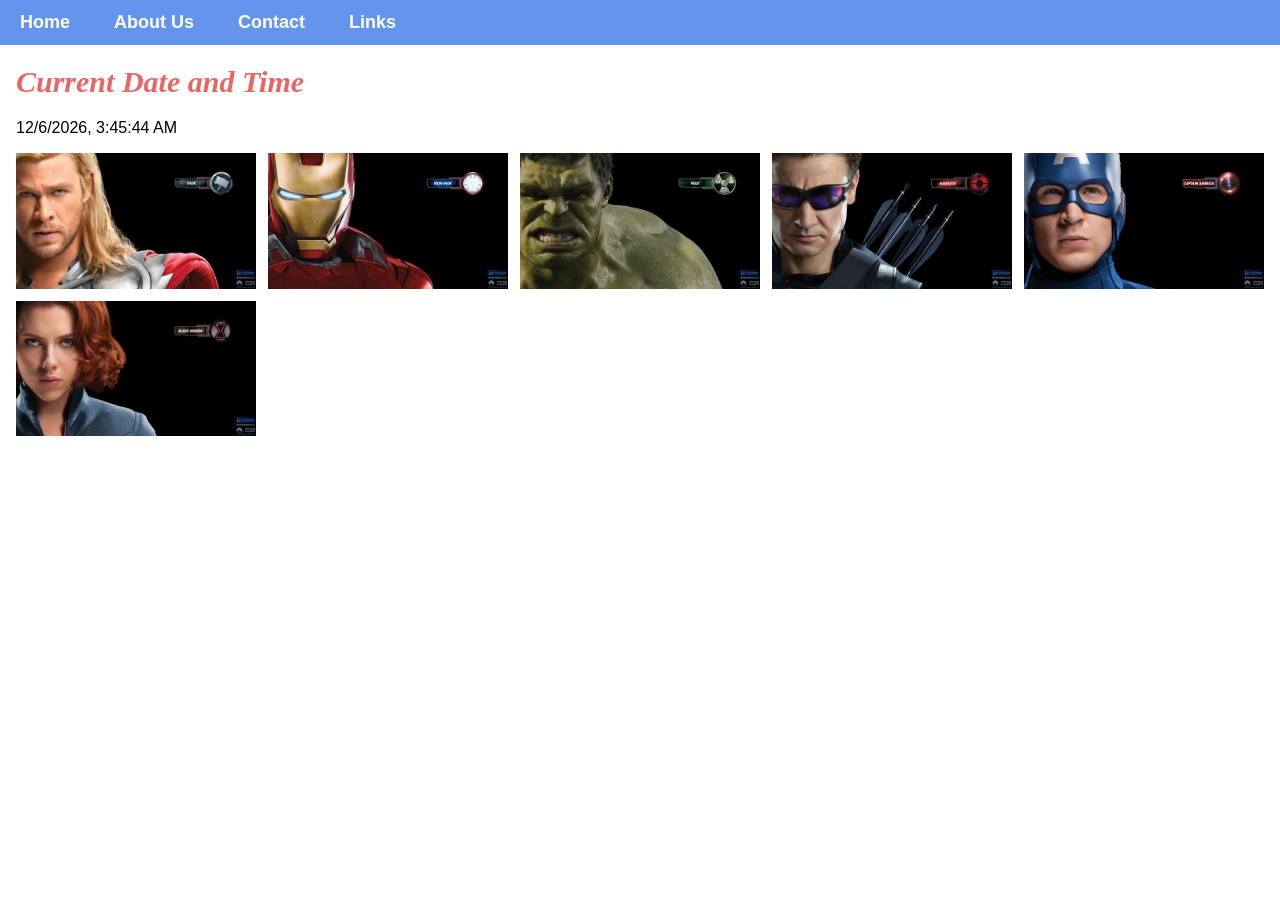
==== commit 70c8ed04: "Restore the original site Reverts the home page banner and services section (3fa849d), returning the" ====
--- a/index.html
+++ b/index.html
@@ -14,36 +14,8 @@
       <a href="contact.html">Contact</a>
       <a href="links.html">Links</a>
     </div>
-    <header class="hero-banner">
-      <h1>Apps made in Durban, for everyone</h1>
-      <p>CompuKids designs and builds websites, mobile apps and data tools for South African schools,
-        small businesses and start-ups.</p>
-      <a class="button" href="contact.html">Get in touch</a>
-      <p class="clock">Durban time: <span id="datetime"></span></p>
-    </header>
-
-    <h2>What we build</h2>
-    <div class="services">
-      <section class="service">
-        <h3>Websites</h3>
-        <p>Fast, mobile-friendly websites and online shops.</p>
-      </section>
-      <section class="service">
-        <h3>Mobile apps</h3>
-        <p>Android and iPhone apps that work well on any phone.</p>
-      </section>
-      <section class="service">
-        <h3>Data &amp; automation</h3>
-        <p>Reports, dashboards and scripts that save hours of work.</p>
-      </section>
-      <section class="service">
-        <h3>Games &amp; learning</h3>
-        <p>Fun learning games for schools and kids.</p>
-      </section>
-    </div>
-
-    <h2>Meet our heroes</h2>
-    <p class="intro">Click a hero to see their profile and power stats.</p>
+    <h1>Current Date and Time</h1>
+    <p id="datetime"></p>
     <div class="gallery">
       <a href="avenger-1.html"><img src="images/avengers_01.jpg" alt="Thor"></a>
       <a href="avenger-2.html"><img src="images/avengers_02.jpg" alt="Iron Man"></a>
--- a/style.css
+++ b/style.css
@@ -100,86 +100,3 @@
        color: #1d3c78;
        text-decoration: underline;
        }
-
-/* ---------- Home page ---------- */
-.hero-banner{
-    margin: 20px 16px 8px;
-    padding: 28px 28px 22px;
-    border-radius: 18px;
-    background: linear-gradient(135deg, #eef3ff, #fff3f3);
-    border: 1px solid #e3e8f2;
-}
-
-.hero-banner h1{
-    margin: 0 0 10px;
-    font-size: 36px;
-}
-
-.hero-banner p{
-    max-width: 680px;
-    line-height: 1.6;
-    color: #5b6472;
-}
-
-.clock{
-    font-size: 14px;
-    margin-bottom: 0;
-}
-
-.button{
-    display: inline-block;
-    padding: 11px 18px;
-    border-radius: 999px;
-    background: cornflowerblue;
-    color: #fff;
-    font-family: Helvetica, sans-serif;
-    font-weight: 700;
-    text-decoration: none;
-}
-
-.button:hover{
-    background: #1d3c78;
-}
-
-.services{
-    display: grid;
-    grid-template-columns: repeat(auto-fit, minmax(210px, 1fr));
-    gap: 14px;
-}
-
-.service{
-    padding: 18px;
-    border: 1px solid #e3e8f2;
-    border-radius: 14px;
-    background: #fff;
-    box-shadow: 0 4px 14px rgba(29, 60, 120, 0.06);
-}
-
-.service h3{
-    margin: 0 0 6px;
-    font-family: Helvetica, sans-serif;
-    color: #1d3c78;
-}
-
-.service p{
-    margin: 0;
-    color: #5b6472;
-    line-height: 1.5;
-}
-
-.intro{
-    color: #5b6472;
-}
-
-.gallery{
-    margin-bottom: 32px;
-}
-
-@media (max-width: 520px){
-    .hero-banner{
-        padding: 20px;
-    }
-    .hero-banner h1{
-        font-size: 28px;
-    }
-}
